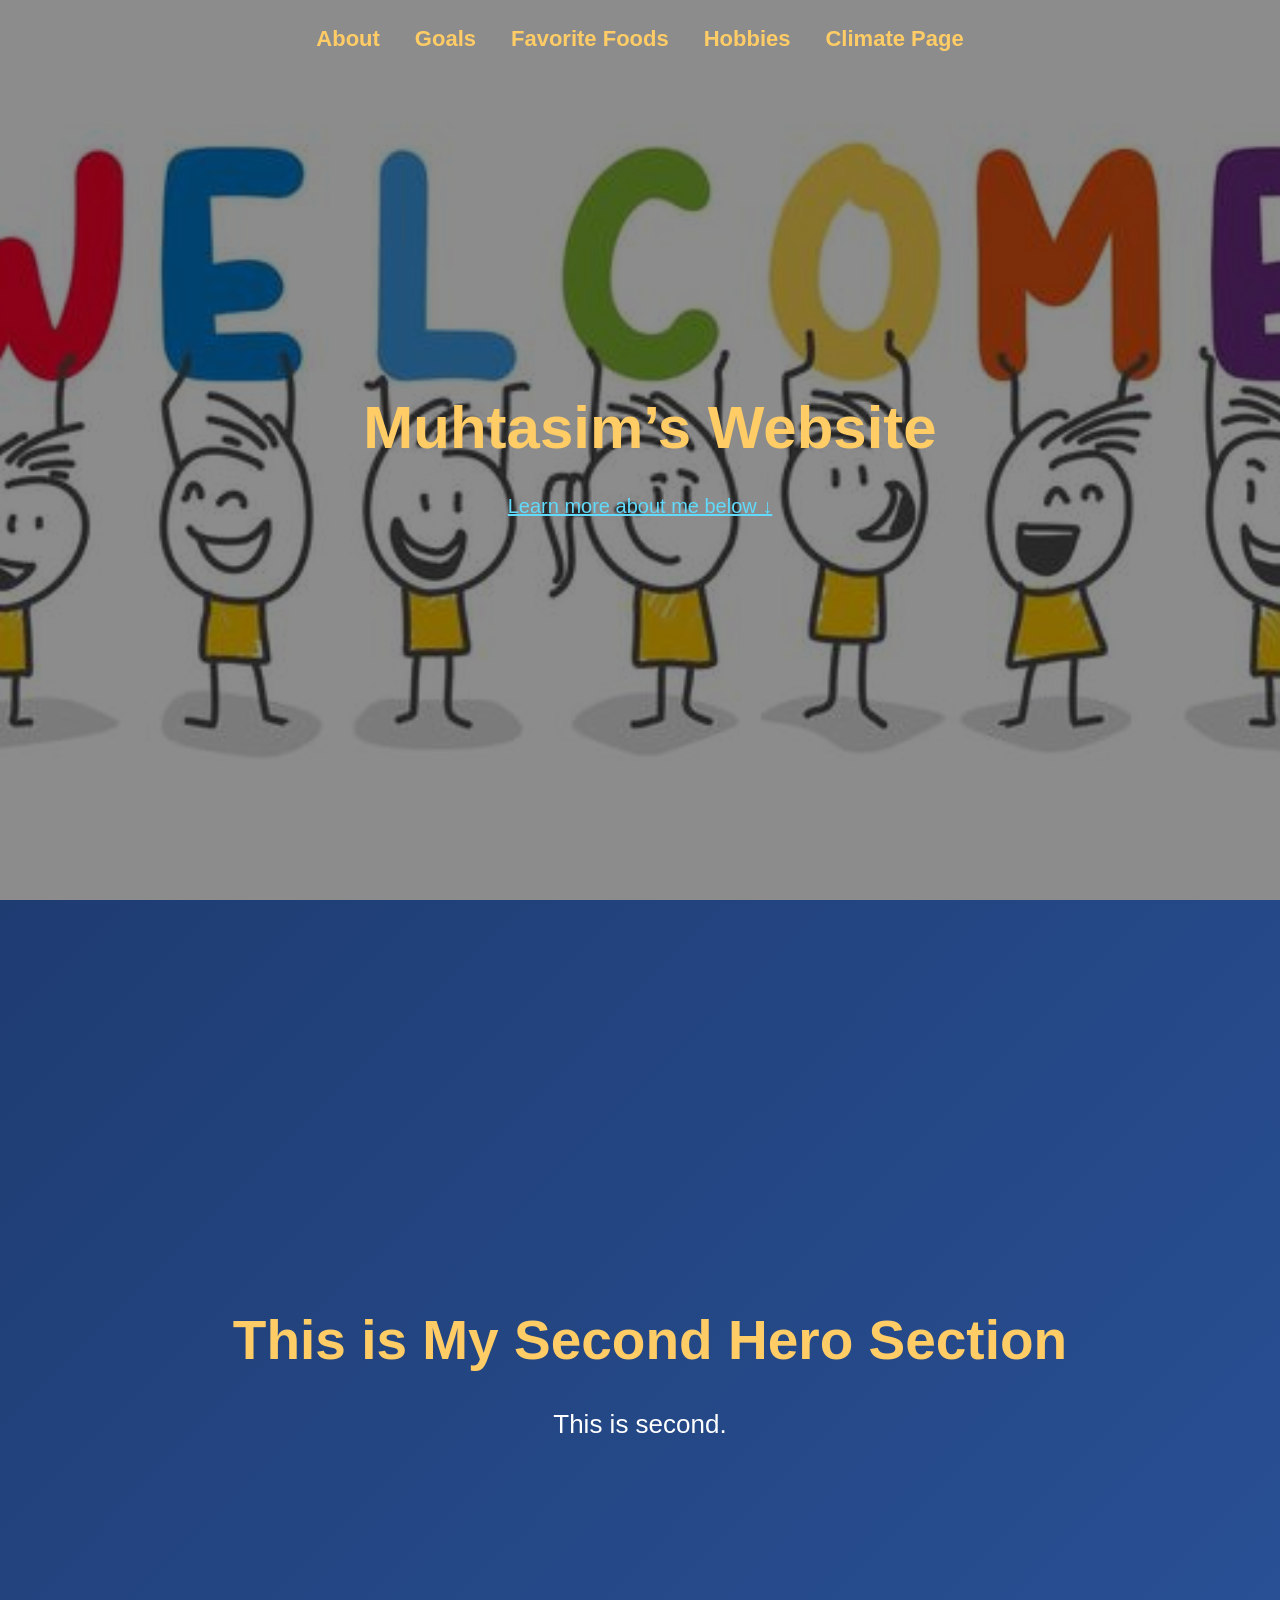
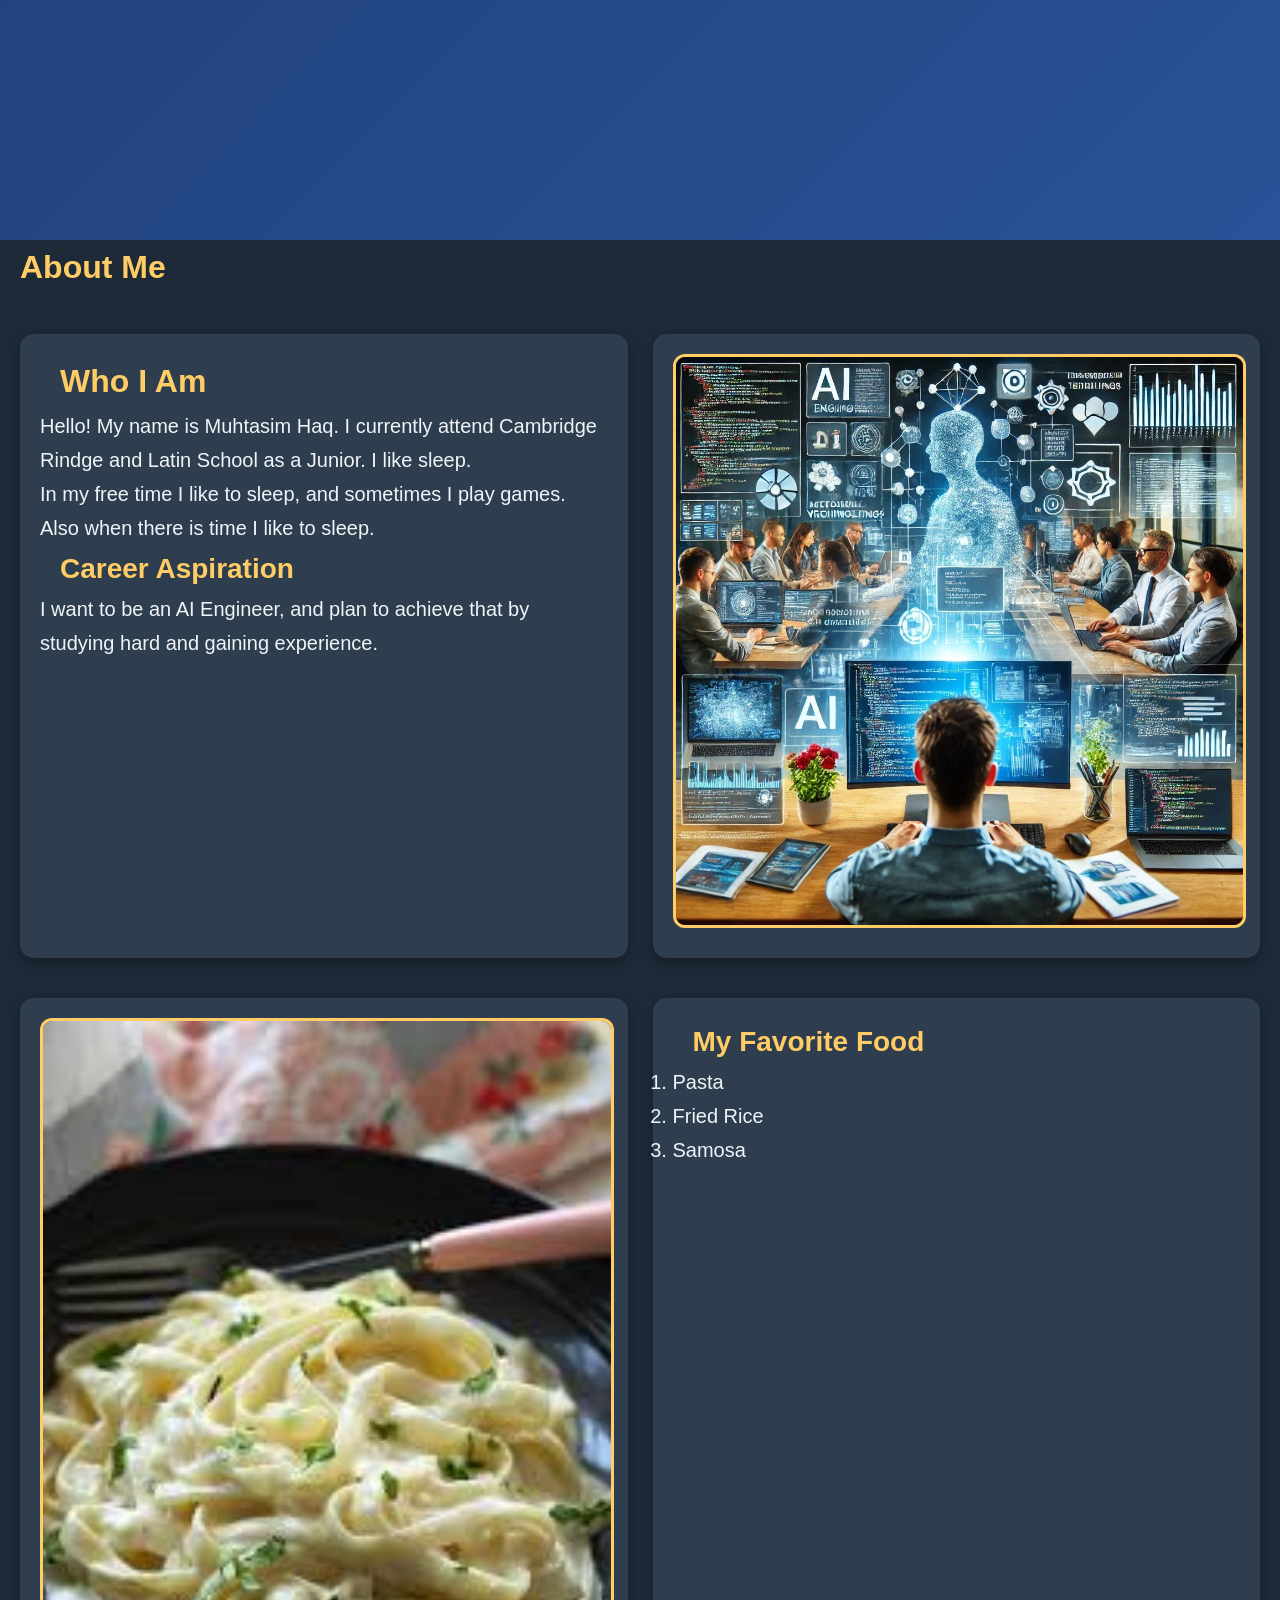
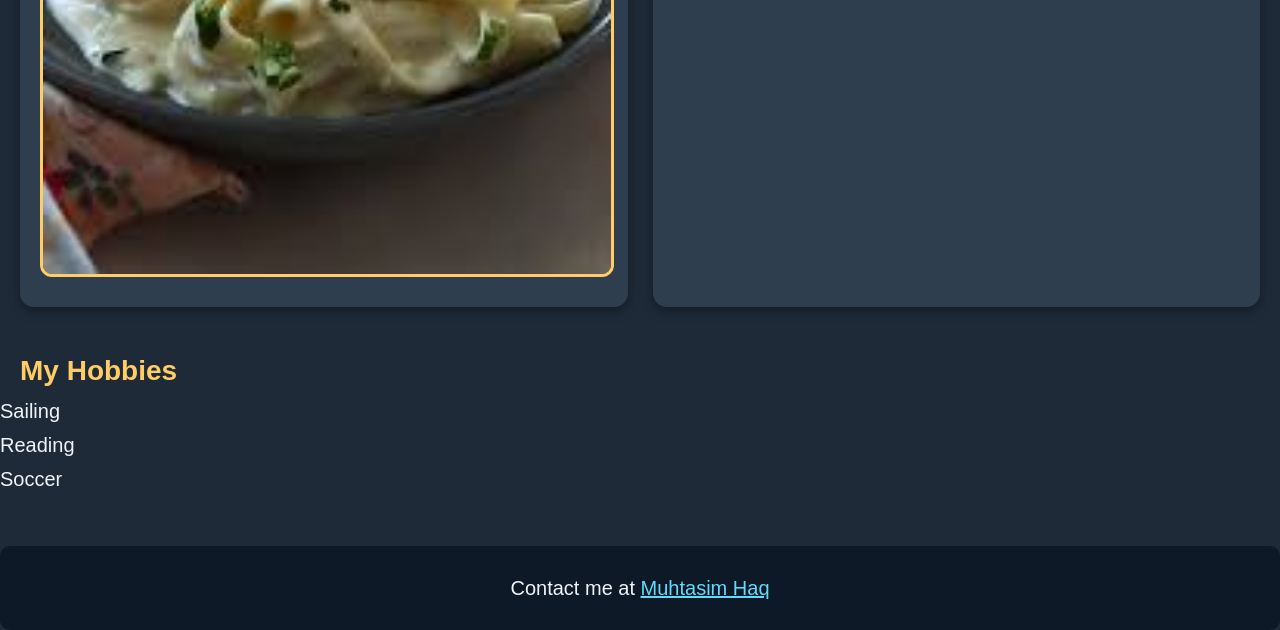
==== index.html @ 749a3bb7 "Refactor code structure for improved readability and maintainability" ====
<!DOCTYPE html>
<html lang="en">
<head>
    <meta charset="UTF-8">
    <meta name="viewport" content="width=device-width, initial-scale=1.0">
    <title>Muhtasim’s Webpage</title>
    <link rel="stylesheet" href="css/style.css">
</head>

<body>

    <section class="hero-banner">

        <nav class="top-nav">
            <a href="#about">About</a>
            <a href="#goals">Goals</a>
            <a href="#foods">Favorite Foods</a>
            <a href="#hobbies">Hobbies</a>
            <a href="html/climate.html">Climate Page</a>
        </nav>

        <div class="hero-text">
            <h1> Muhtasim’s Website</h1>
            <a href="#about">Learn more about me below ↓</a>
        </div>

    </section>

    <section class="hero2">
        <div class="hero2-text">
            <h1>This is My Second Hero Section</h1>
            <p>This is second.</p>
        </div>
    </section>


    <h2 id="about">About Me</h2>

    <section id="goals" class="goals-container">

        <div class="goal-box">
            <h2>Who I Am</h2>
            <p>Hello! My name is Muhtasim Haq.
                I currently attend Cambridge Rindge and Latin School as a Junior. I like sleep.</p>

            <p>In my free time I like to sleep, and sometimes I play games.
                Also when there is time I like to sleep.</p>

            <h3>Career Aspiration</h3>
            <p>I want to be an AI Engineer, and plan to achieve that by studying hard
                and gaining experience.</p>
        </div>


        <div class="goal-box">
            <img src="images/Image1st.jpg" alt="Future Job">
        </div>

    </section>


    <section id="foods" class="foods-container">


        <div class="goal-box">
            <img src="images/pasta.jfif" alt="Pasta">
        </div>


        <div class="goal-box">
            <h3>My Favorite Food</h3>
            <ol>
                <li>Pasta</li>
                <li>Fried Rice</li>
                <li>Samosa</li>
            </ol>
        </div>

    </section>


    <h3 id="hobbies">My Hobbies</h3>
    <ul>
        <li>Sailing</li>
        <li>Reading</li>
        <li>Soccer</li>
    </ul>


    <footer>
        <p>Contact me at <a href="mailto:27mhaq@cpsd.us">Muhtasim Haq</a></p>
    </footer>

</body>
</html>
---- css/style.css ----
* {
  margin: 0;
  padding: 0;
}

html, body {
  height: 100%;
  margin: 0;
  padding: 0;
  font-family: "Segoe UI", Arial, sans-serif;
  background: #1e2a38;   
  color: #f0f4f8;        
}

body {
  font-size: 20px;
  line-height: 1.7;
  padding: 0;
}


.hero-banner {
  height: 100vh; 
  background: url("../images/welcome.jpg") center/cover no-repeat;
  position: relative;
  display: flex;
  flex-direction: column;
  justify-content: center;
  text-align: center;
}


.hero-banner::before {
  content: "";
  position: absolute;
  top: 0; left: 0;
  width: 100%;
  height: 100%;
  background: rgba(0,0,0,0.45);
  z-index: 1;
}


.top-nav {
  position: absolute;
  top: 20px;
  width: 100%;
  display: flex;
  justify-content: center;
  gap: 35px;
  z-index: 2;
}

.top-nav a {
  color: #ffcc66;  
  font-size: 22px;
  font-weight: bold;
  text-decoration: none;
  transition: 0.3s ease;
}
.top-nav a:hover {
  color: white;
  transform: scale(1.08);
  text-decoration: underline;
}


.hero-text {
  z-index: 2;
  color: white;
  padding: 20px;
}

.hero-text h1 {
  font-size: 60px;
  margin-bottom: 10px;
}
.hero-text p {
  font-size: 26px;
}



h1, h2, h3 {
  color: #ffcc66; 
  margin-left: 20px;
}

h2 {
  font-size: 32px;
}

h3 {
  font-size: 28px;
}



.goals-container,
.foods-container {
  display: flex;
  gap: 25px;
  margin: 40px 20px;
}

.goal-box {
  flex: 1;
  background: #2e3e4f; 
  padding: 20px;
  border-radius: 14px;
  box-shadow: 0 4px 12px rgba(0,0,0,0.35);
}



.goal-box img,
img {
  width: 100%;
  border-radius: 12px;
  border: 3px solid #ffcc66;
}


a {
  color: #61dafb; 
}
a:hover {
  color: #9be3ff;
}



footer {
  margin-top: 50px;
  background: #0d1926;
  padding: 25px;
  text-align: center;
  border-radius: 10px;
}


.hero2 {
  height: 100vh; 
  background: linear-gradient(135deg, #1e3c72, #2a5298); 
  display: flex;
  justify-content: center;
  align-items: center;
  text-align: center;
  padding: 20px;
}


.hero2-text {
  color: white;
  z-index: 2;
}

.hero2-text h1 {
  font-size: 55px;
  margin-bottom: 15px;
  color: #ffcc66;
}

.hero2-text p {
  font-size: 26px;
}
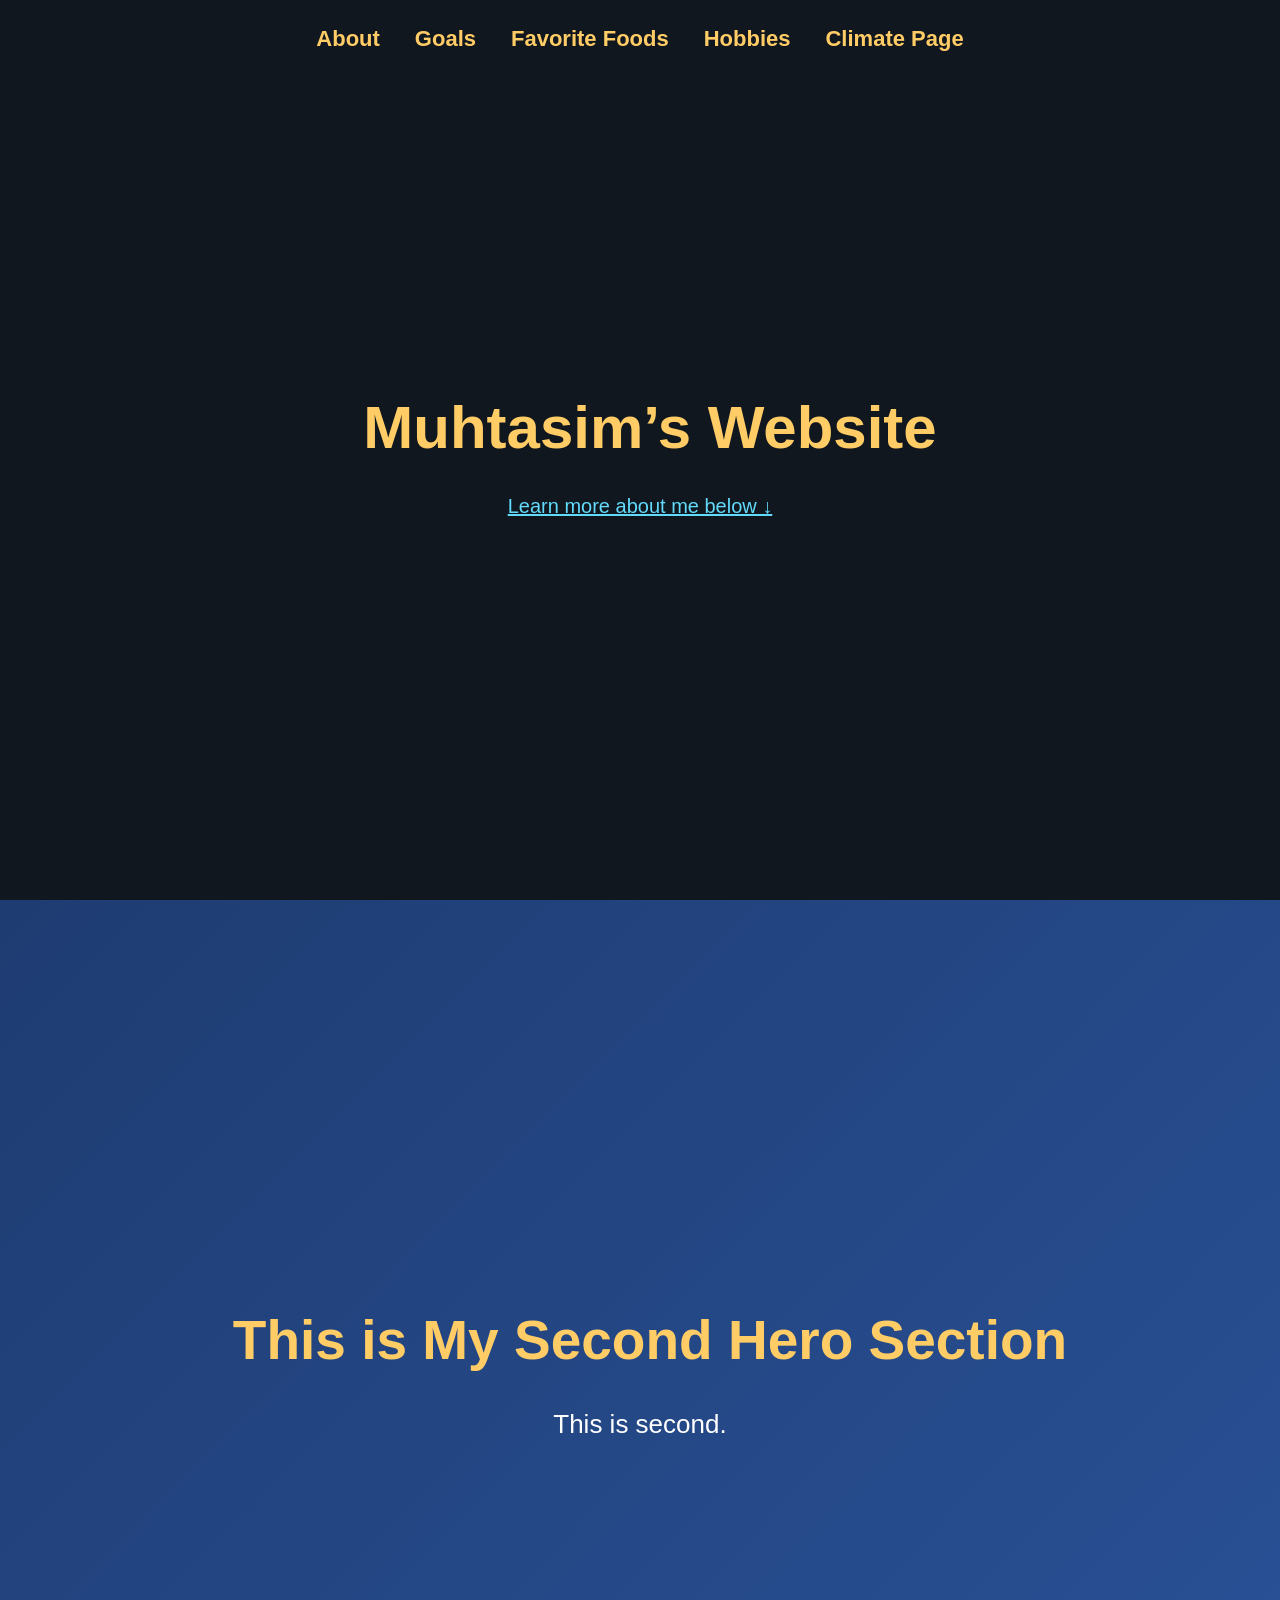
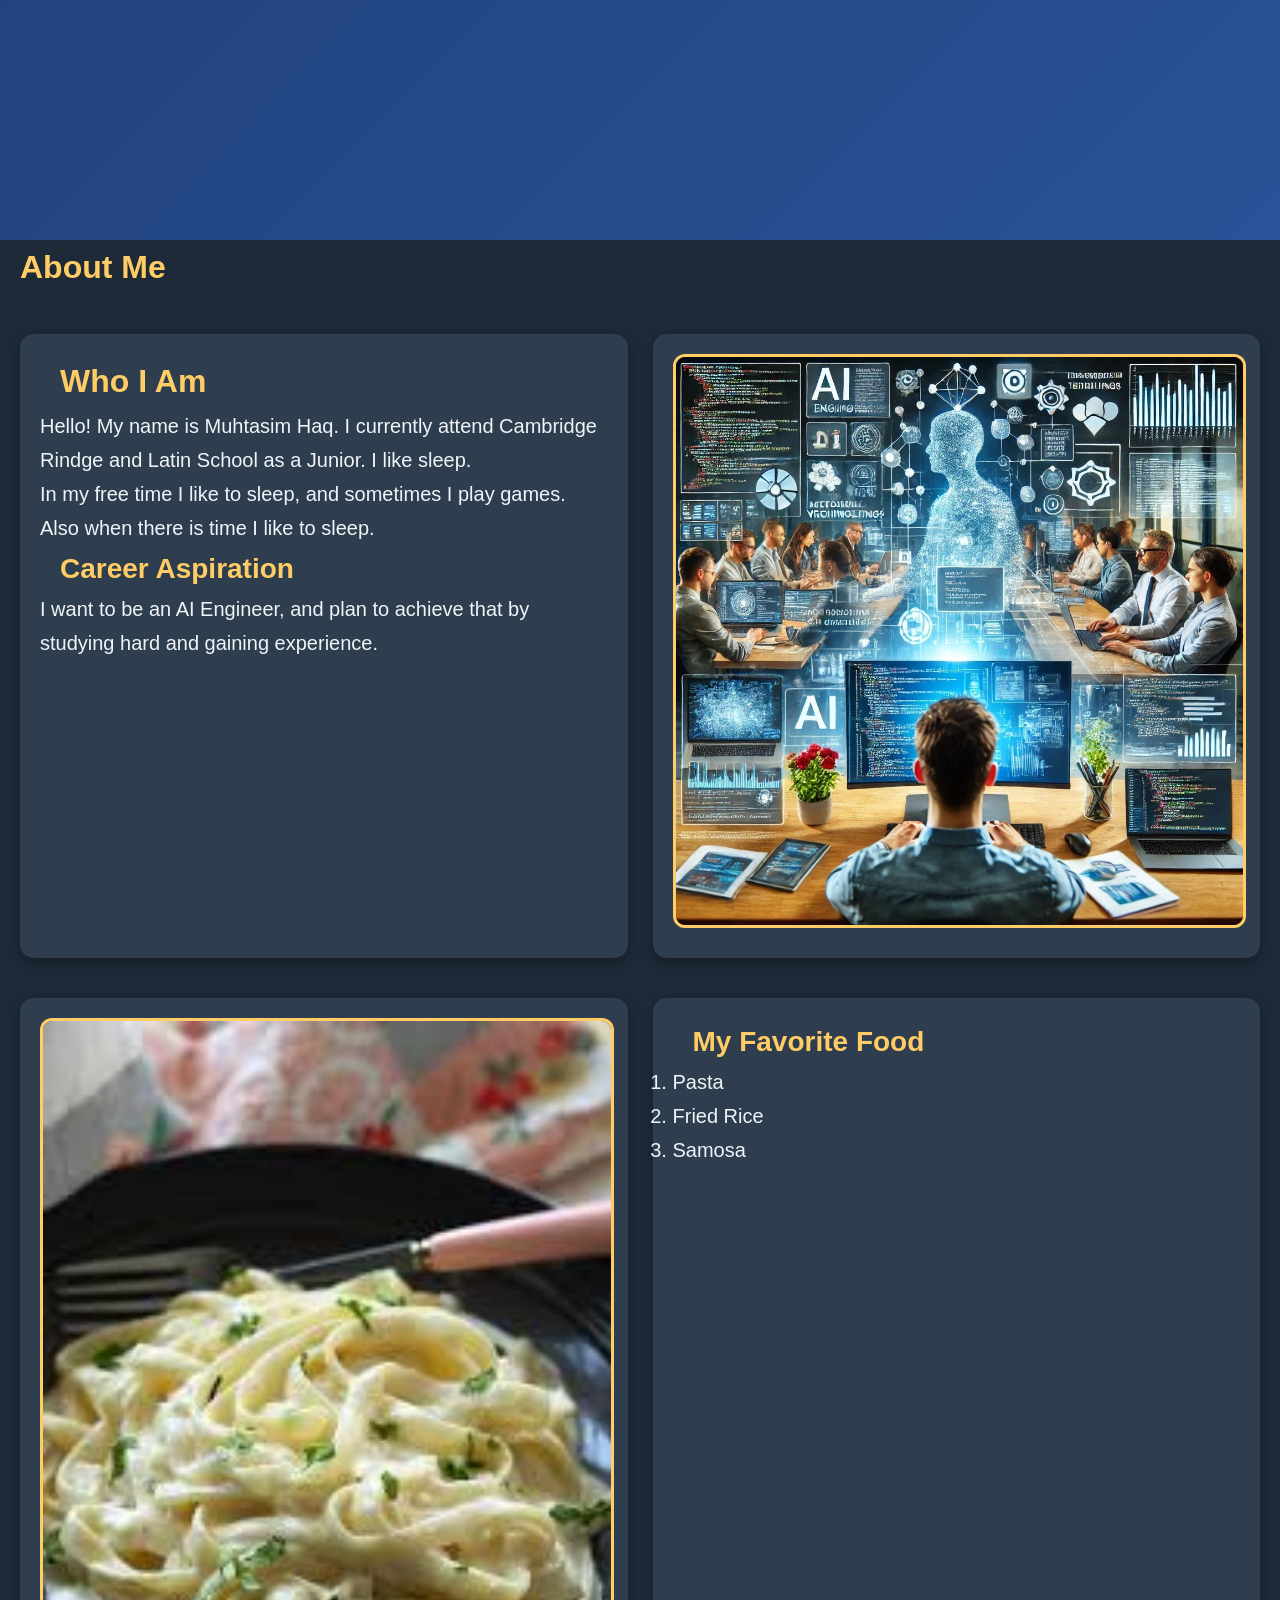
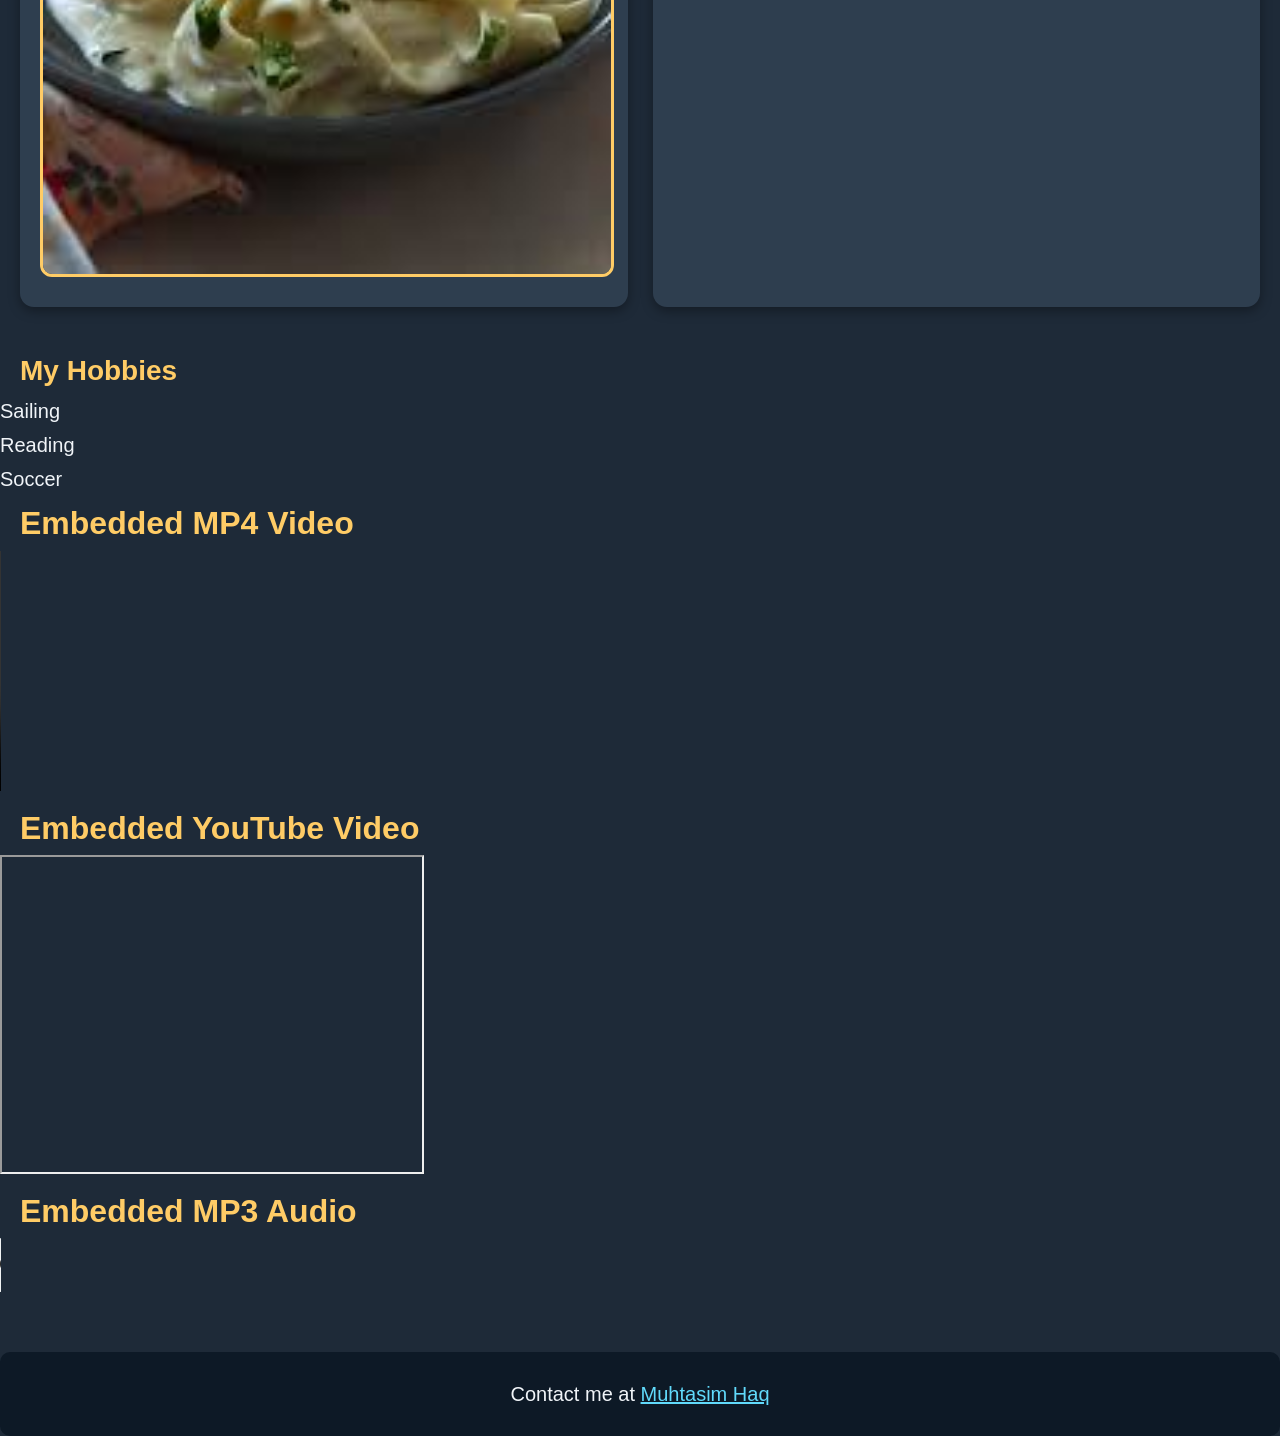
==== commit 0f821eec: "Refactor code structure for improved readability and maintainability" ====
--- a/index.html
+++ b/index.html
@@ -51,7 +51,6 @@
                 and gaining experience.</p>
         </div>
 
-
         <div class="goal-box">
             <img src="images/Image1st.jpg" alt="Future Job">
         </div>
@@ -61,11 +60,9 @@
 
     <section id="foods" class="foods-container">
 
-
         <div class="goal-box">
             <img src="images/pasta.jfif" alt="Pasta">
         </div>
-
 
         <div class="goal-box">
             <h3>My Favorite Food</h3>
@@ -86,6 +83,24 @@
         <li>Soccer</li>
     </ul>
 
+    <h2>Embedded MP4 Video</h2>
+    <video width="320" height="240" controls>
+        <source src="video/Welcome_video.mp4" type="video/mp4">
+        Your browser does not support the video tag.
+    </video>
+
+    <h2>Embedded YouTube Video</h2>
+    <iframe width="420" height="315"
+        src="https://www.youtube.com/embed/zpnHsWOy0RY"
+        title="YouTube video player"
+        >
+    </iframe>
+
+    <h2>Embedded MP3 Audio</h2>
+    <audio controls>
+        <source src="audio/sample-15s.mp3" type="audio/mpeg">
+        Your browser does not support the audio element.
+    </audio>
 
     <footer>
         <p>Contact me at <a href="mailto:27mhaq@cpsd.us">Muhtasim Haq</a></p>
--- a/css/style.css
+++ b/css/style.css
@@ -1,6 +1,10 @@
 * {
   margin: 0;
   padding: 0;
+}
+
+html {
+  scroll-behavior: smooth;
 }
 
 html, body {
@@ -21,7 +25,7 @@
 
 .hero-banner {
   height: 100vh; 
-  background: url("../images/welcome.jpg") center/cover no-repeat;
+  background: url("../video/welcome_2_video.mp4") center/cover no-repeat;
   position: relative;
   display: flex;
   flex-direction: column;
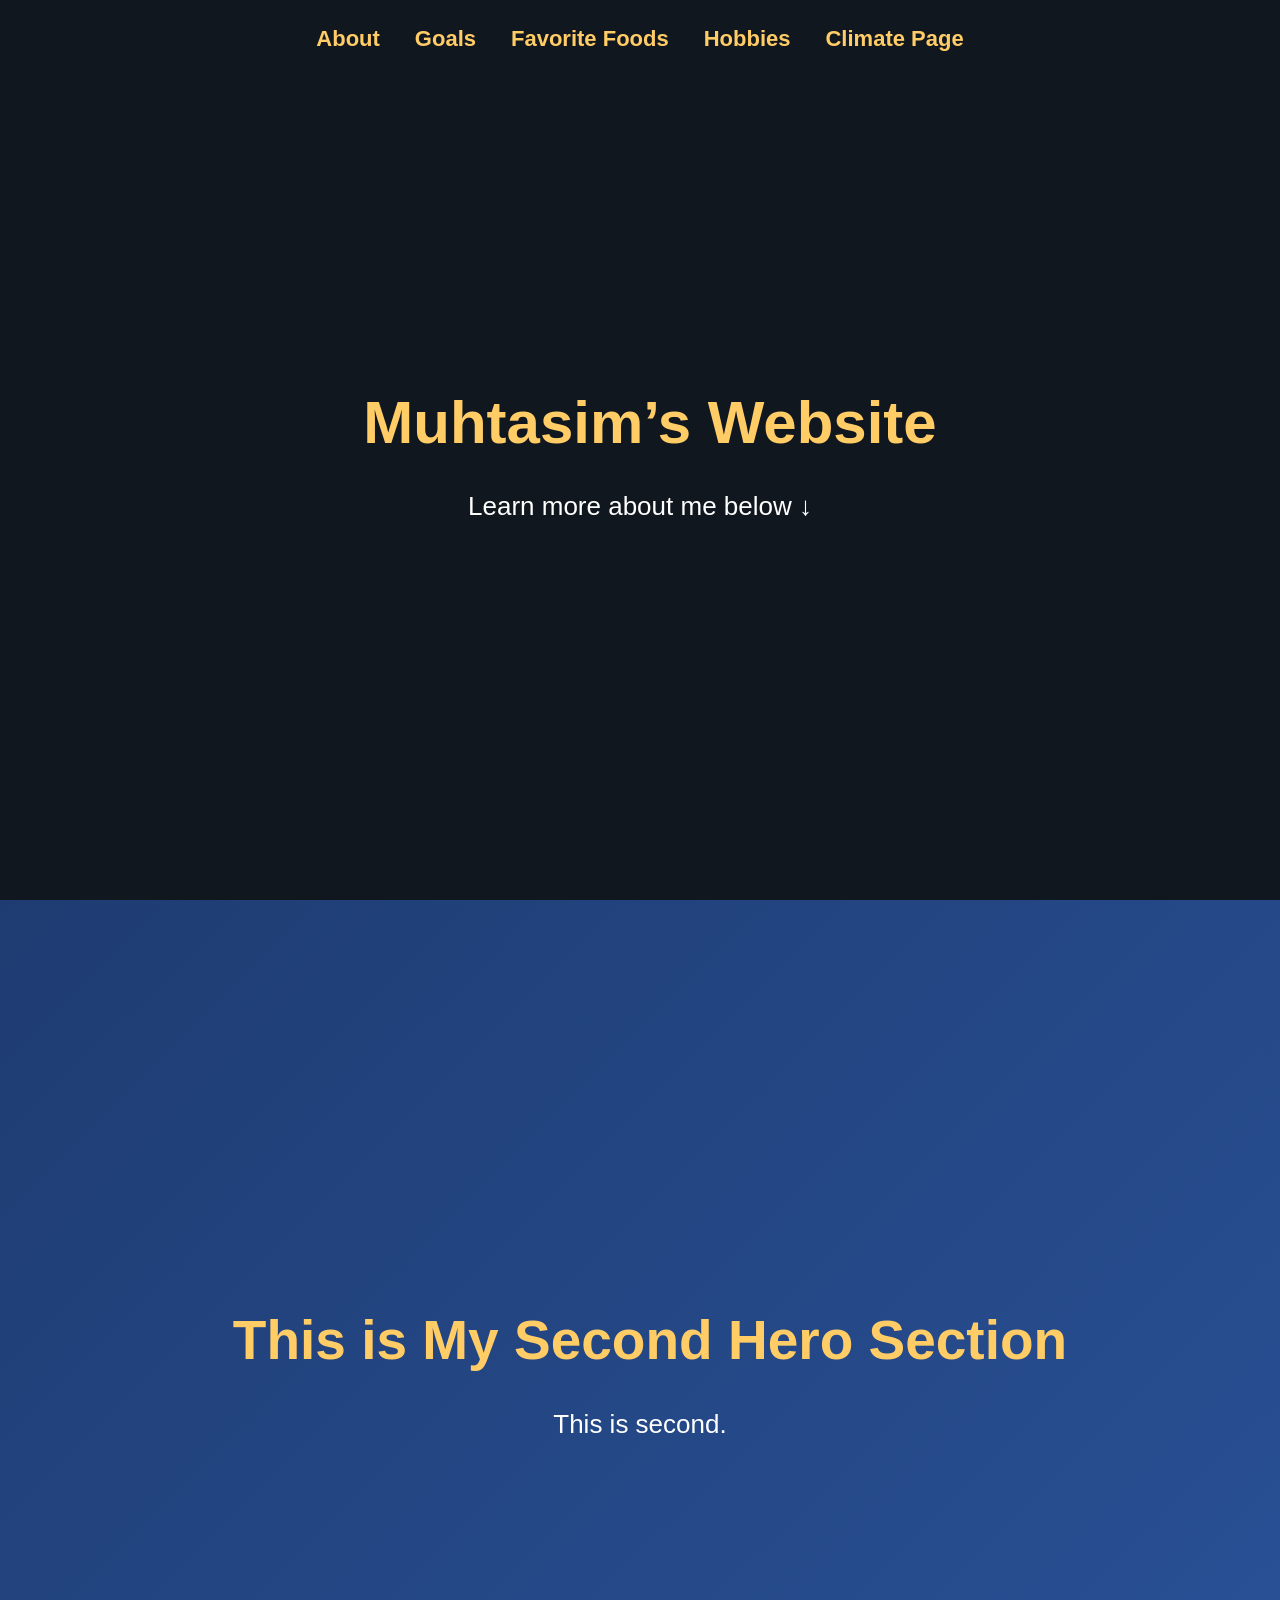
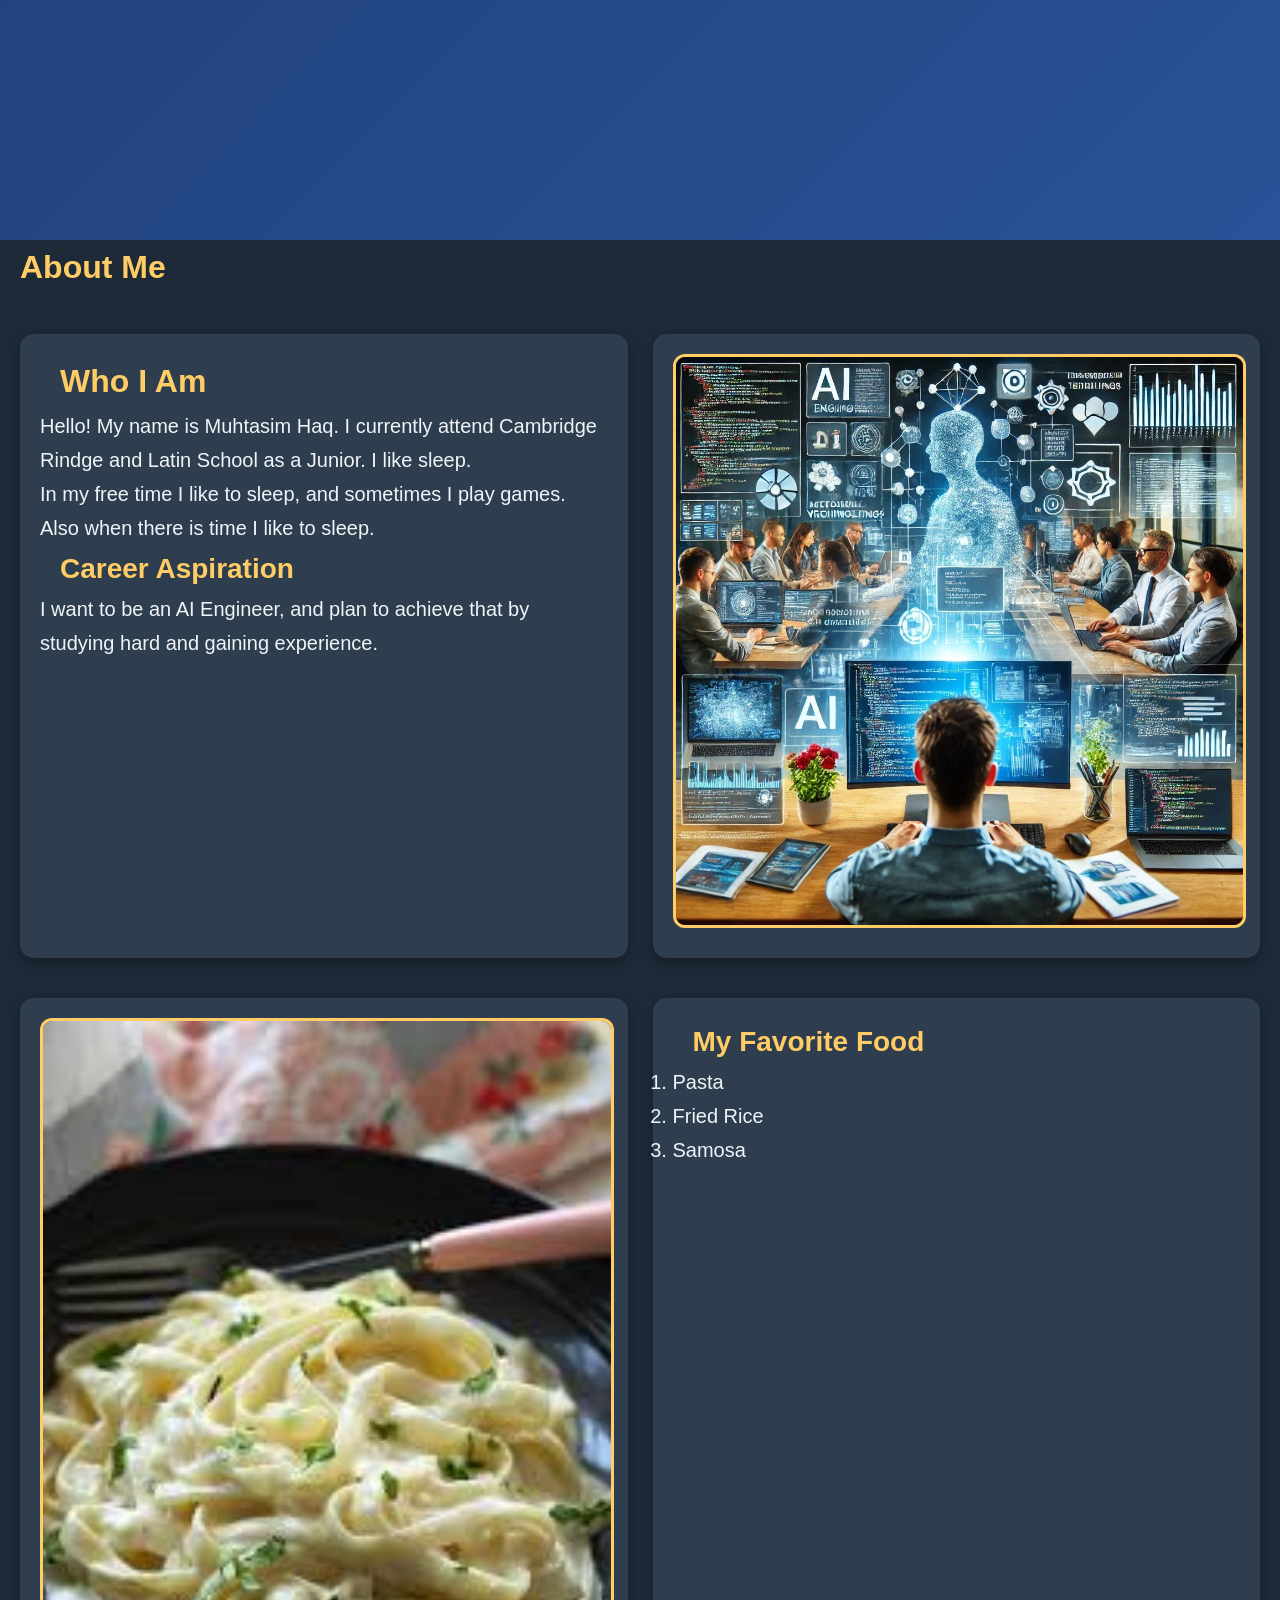
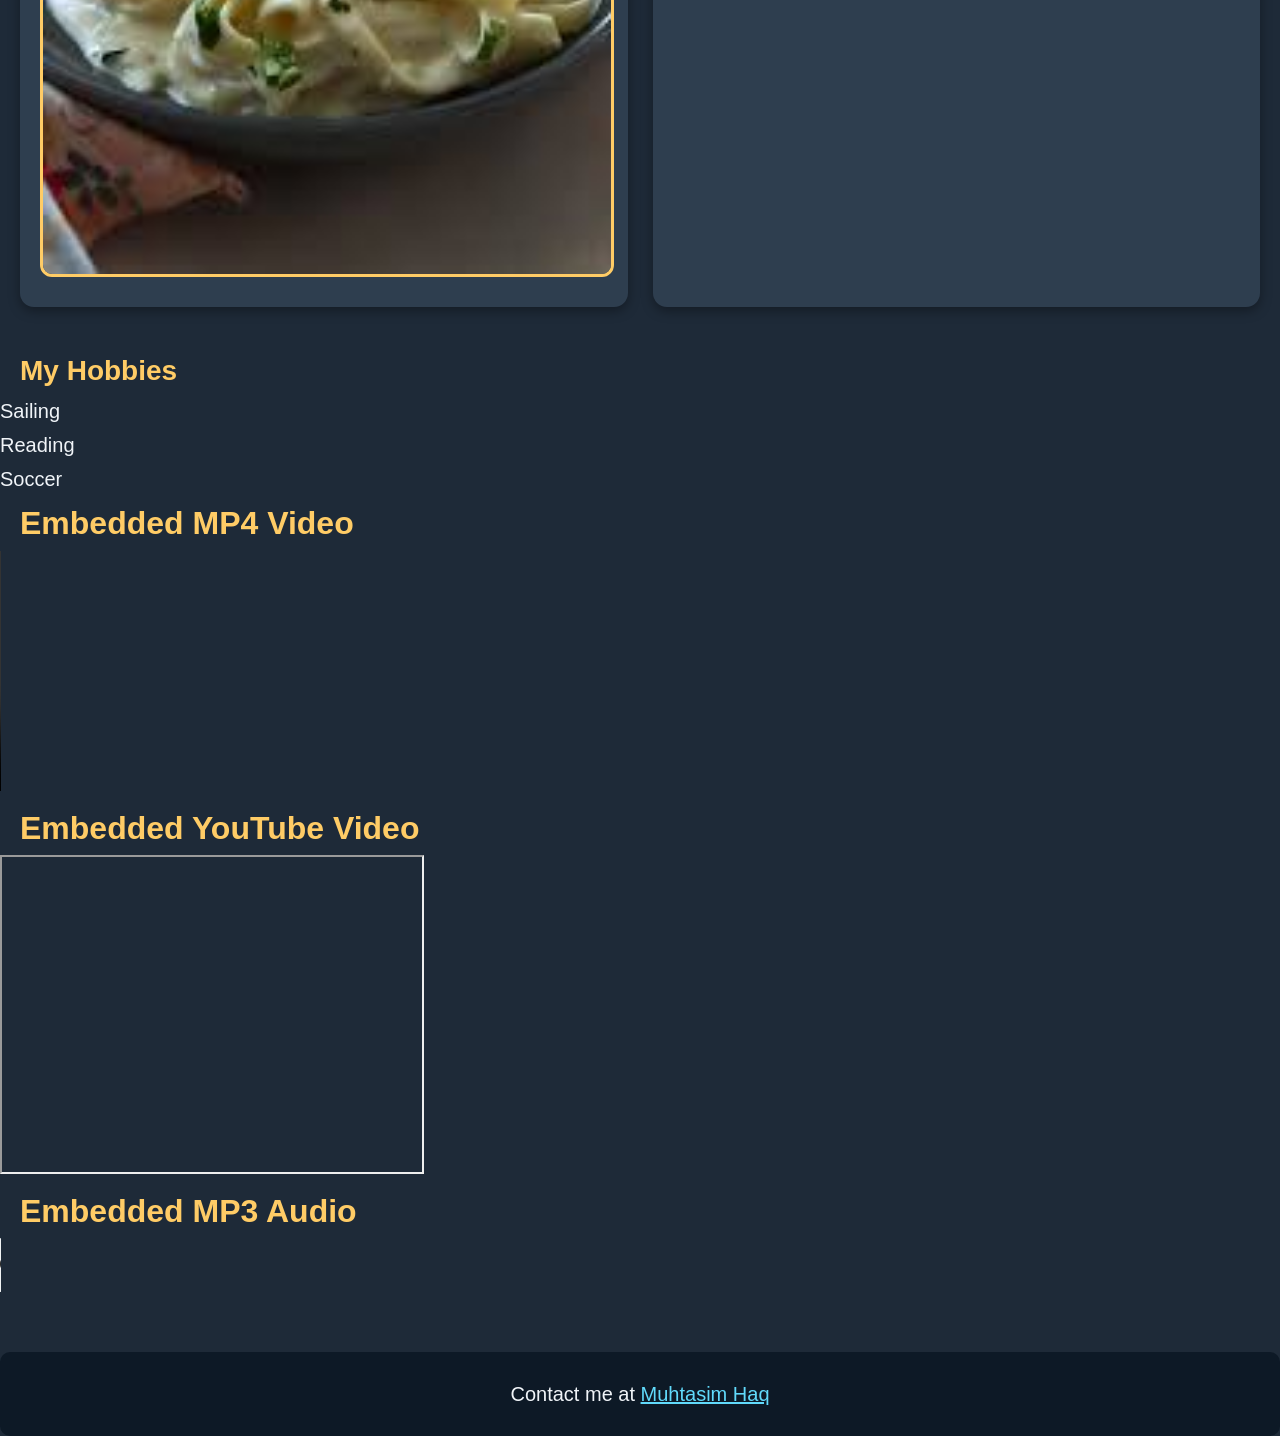
==== commit 8661aec4: "Add hero video section and update favicon; enhance CSS for layout and responsiveness" ====
--- a/index.html
+++ b/index.html
@@ -3,6 +3,7 @@
 <head>
     <meta charset="UTF-8">
     <meta name="viewport" content="width=device-width, initial-scale=1.0">
+    <link rel="icon" type="image/x-icon" href="images/favicon.ico" />
     <title>Muhtasim’s Webpage</title>
     <link rel="stylesheet" href="css/style.css">
 </head>
@@ -10,6 +11,10 @@
 <body>
 
     <section class="hero-banner">
+
+        <video class="hero-video" autoplay muted playsinline loop>
+            <source src="video/welcome_2_video.mp4" type="video/mp4">
+        </video>
 
         <nav class="top-nav">
             <a href="#about">About</a>
@@ -20,11 +25,12 @@
         </nav>
 
         <div class="hero-text">
-            <h1> Muhtasim’s Website</h1>
+            <h1>Muhtasim’s Website</h1>
             <a href="#about">Learn more about me below ↓</a>
         </div>
 
     </section>
+
 
     <section class="hero2">
         <div class="hero2-text">
--- a/css/style.css
+++ b/css/style.css
@@ -3,9 +3,11 @@
   padding: 0;
 }
 
+
 html {
   scroll-behavior: smooth;
 }
+
 
 html, body {
   height: 100%;
@@ -19,18 +21,31 @@
 body {
   font-size: 20px;
   line-height: 1.7;
-  padding: 0;
 }
 
 
+
 .hero-banner {
-  height: 100vh; 
-  background: url("../video/welcome_2_video.mp4") center/cover no-repeat;
+  height: 100vh;
+  width: 100%;
   position: relative;
   display: flex;
   flex-direction: column;
   justify-content: center;
   text-align: center;
+  overflow: hidden;
+}
+
+
+.hero-video {
+  position: absolute;
+  top: 0;
+  left: 0;
+  width: 100%;
+  height: 100%;
+  object-fit: cover;      
+  z-index: 0;
+  pointer-events: none;   
 }
 
 
@@ -43,6 +58,7 @@
   background: rgba(0,0,0,0.45);
   z-index: 1;
 }
+
 
 
 .top-nav {
@@ -62,11 +78,13 @@
   text-decoration: none;
   transition: 0.3s ease;
 }
+
 .top-nav a:hover {
   color: white;
   transform: scale(1.08);
   text-decoration: underline;
 }
+
 
 
 .hero-text {
@@ -79,14 +97,20 @@
   font-size: 60px;
   margin-bottom: 10px;
 }
+
+.hero-text a,
 .hero-text p {
   font-size: 26px;
+  color: white;
+  text-decoration: none;
 }
 
-
+.hero-text a:hover {
+  text-decoration: underline;
+}
 
 h1, h2, h3 {
-  color: #ffcc66; 
+  color: #ffcc66;
   margin-left: 20px;
 }
 
@@ -125,9 +149,11 @@
 }
 
 
+
 a {
-  color: #61dafb; 
+  color: #61dafb;
 }
+
 a:hover {
   color: #9be3ff;
 }
@@ -142,17 +168,15 @@
   border-radius: 10px;
 }
 
-
 .hero2 {
-  height: 100vh; 
-  background: linear-gradient(135deg, #1e3c72, #2a5298); 
+  height: 100vh;
+  background: linear-gradient(135deg, #1e3c72, #2a5298);
   display: flex;
   justify-content: center;
   align-items: center;
   text-align: center;
   padding: 20px;
 }
-
 
 .hero2-text {
   color: white;
@@ -167,4 +191,4 @@
 
 .hero2-text p {
   font-size: 26px;
-}+}
